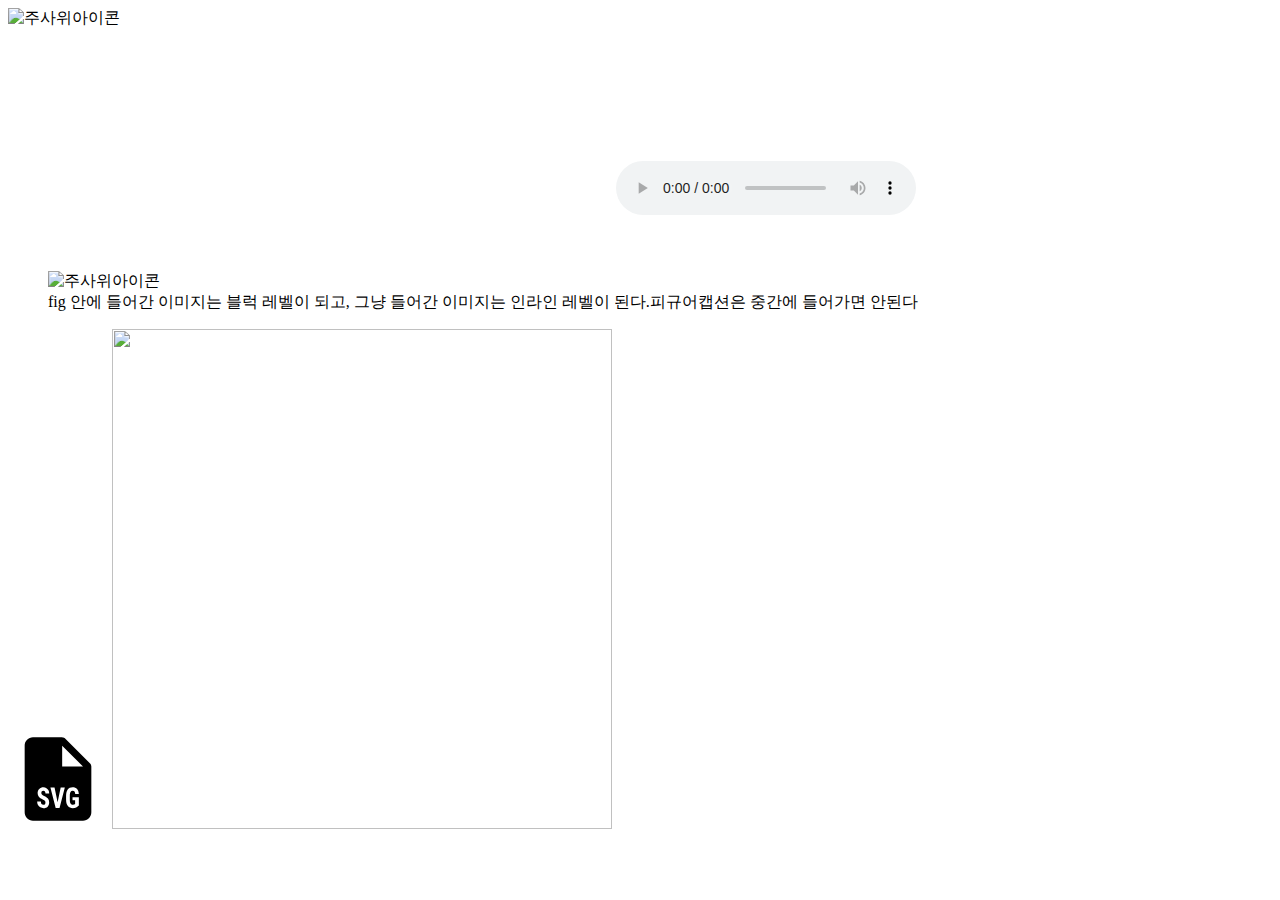
==== 프로그래머스 3주차/HTML3/chapter05.html @ 8f074472 "update" ====
<!DOCTYPE html>
<html lang="ko">
    <head>
        <title>멀티미디어 실습</title>
        <link rel="stylesheet" href="chapter05.css"
    </head>
    <body>
        <img src="../HTML세번째/file/dice.png" alt="주사위아이콘" />
        <br><br><br>
        <video src="../HTML세번째/file/꽃.mp4" autoplay>꽃동영상 자동재생</video>
        <video autoplay>
            <source src="../HTML세번째/file/꽃.mp4" type="video/mp4"/>
        </video>
        <audio controls src="../HTML세번째/file/Winner_Winner_Funky_Chicken_Dinner.mp3">
            오디오 컨트롤러를 보이기 위해선 controls를 꼭 써줘야 한다.
        </audio>
        <br><br><br>
        <!-- cmd 슬래쉬를 누르면 자동으로 주석처리되고 한번 더 똑같이 누르면 주석이 사라진다. -->
        <figure>
            <img src="../HTML세번째/file/dice.png" alt="주사위아이콘" />
            <figcaption>fig 안에 들어간 이미지는 블럭 레벨이 되고, 그냥 들어간 이미지는 인라인 레벨이 된다.피규어캡션은 중간에 들어가면 안된다</figcaption>
        </figure>

        <!-- svg는 벡터이미지.래터스이미지(일반이미지)와 다르게 코드로 이루어져 있기 때문에 스타일을 변경하거나 자바스크립트를 사용해 기능 추가 가능 -->

        <svg width="100" height="100" viewBox="0 0 24 24" fill="none" xmlns="http://www.w3.org/2000/svg">
            <path fill-rule="evenodd" clip-rule="evenodd" d="M19.937 8.68L19.9276 8.65196C19.9204 8.62974 19.9132 8.60787 19.904 8.586C19.855 8.48 19.794 8.379 19.708 8.293L13.708 2.293C13.622 2.207 13.521 2.146 13.415 2.097C13.3943 2.08736 13.3727 2.08056 13.3508 2.07367C13.3409 2.07056 13.331 2.06742 13.321 2.064C13.237 2.036 13.151 2.018 13.062 2.013C13.0519 2.01208 13.0424 2.00925 13.033 2.00647C13.0221 2.0032 13.0113 2 13 2H6C4.897 2 4 2.897 4 4V20C4 21.103 4.897 22 6 22H18C19.103 22 20 21.103 20 20V9C20 8.98867 19.9968 8.97792 19.9935 8.96697C19.9907 8.95762 19.9879 8.94813 19.987 8.938C19.982 8.85 19.965 8.764 19.937 8.68ZM13 4V9H18L13 4ZM8.98852 17.6564C8.98852 17.4581 8.94218 17.3088 8.8495 17.2086C8.75884 17.1061 8.59263 17.0002 8.35086 16.891C7.90964 16.7061 7.59232 16.49 7.39891 16.2426C7.2055 15.9931 7.10879 15.699 7.10879 15.3603C7.10879 14.9503 7.23975 14.6217 7.50166 14.3743C7.76559 14.1248 8.10003 14 8.50499 14C8.77496 14 9.01571 14.0635 9.22726 14.1905C9.4388 14.3153 9.60099 14.4924 9.71381 14.7219C9.82865 14.9514 9.88607 15.2121 9.88607 15.504H9.0006C9.0006 15.2767 8.95628 15.1041 8.86763 14.986C8.781 14.8656 8.65508 14.8055 8.48988 14.8055C8.33474 14.8055 8.21386 14.8567 8.12723 14.9592C8.0406 15.0595 7.99728 15.1954 7.99728 15.367C7.99728 15.5007 8.04563 15.6221 8.14234 15.7313C8.23905 15.8382 8.4103 15.9496 8.65609 16.0655C9.08522 16.2371 9.39649 16.4476 9.58991 16.6972C9.78533 16.9467 9.88305 17.2643 9.88305 17.6497C9.88305 18.0731 9.76116 18.404 9.51738 18.6424C9.2736 18.8808 8.94218 19 8.52312 19C8.23905 19 7.98016 18.9354 7.74645 18.8062C7.51274 18.6769 7.3294 18.492 7.19643 18.2513C7.06548 18.0107 7 17.7266 7 17.3991H7.89151C7.89151 17.6798 7.94087 17.8837 8.03959 18.0107C8.13831 18.1377 8.29949 18.2012 8.52312 18.2012C8.83338 18.2012 8.98852 18.0196 8.98852 17.6564ZM11.9048 17.5963L12.6452 14.0668H13.6364L12.3672 18.9332H11.4424L10.1822 14.0668H11.1674L11.9048 17.5963ZM16.3684 18.8463C16.6182 18.7415 16.8287 18.5867 17 18.3817V16.373H15.4859V17.115H16.1085V18.0074L16.0299 18.0675C15.9211 18.1455 15.7791 18.1845 15.6038 18.1845C15.3298 18.1845 15.1324 18.0842 15.0115 17.8837C14.8926 17.6809 14.8332 17.3578 14.8332 16.9144V16.0321C14.8372 15.6087 14.8936 15.3001 15.0024 15.1063C15.1112 14.9124 15.2855 14.8155 15.5252 14.8155C15.7227 14.8155 15.8677 14.8723 15.9604 14.986C16.0531 15.0974 16.1115 15.3079 16.1357 15.6176H17C16.9617 15.0606 16.8207 14.6517 16.5769 14.391C16.3351 14.1303 15.9755 14 15.498 14C14.9903 14 14.6035 14.1816 14.3376 14.5448C14.0736 14.9057 13.9417 15.4216 13.9417 16.0922V16.9679C13.9497 17.6297 14.0938 18.1344 14.3738 18.482C14.6539 18.8273 15.0467 19 15.5524 19C15.8486 19 16.1206 18.9488 16.3684 18.8463Z" fill="black"/>
        </svg>
        
        <!-- cmd d 를 누르면 드래그한 동일한걸 같이 편집할 수 있다 -->
        <!-- svg도 img랑 동일하게 쓸 수 있다 -->
        <img width="500" height="500" src="../HTML세번째/file/svg아이콘.svg"
    </body>
</html>
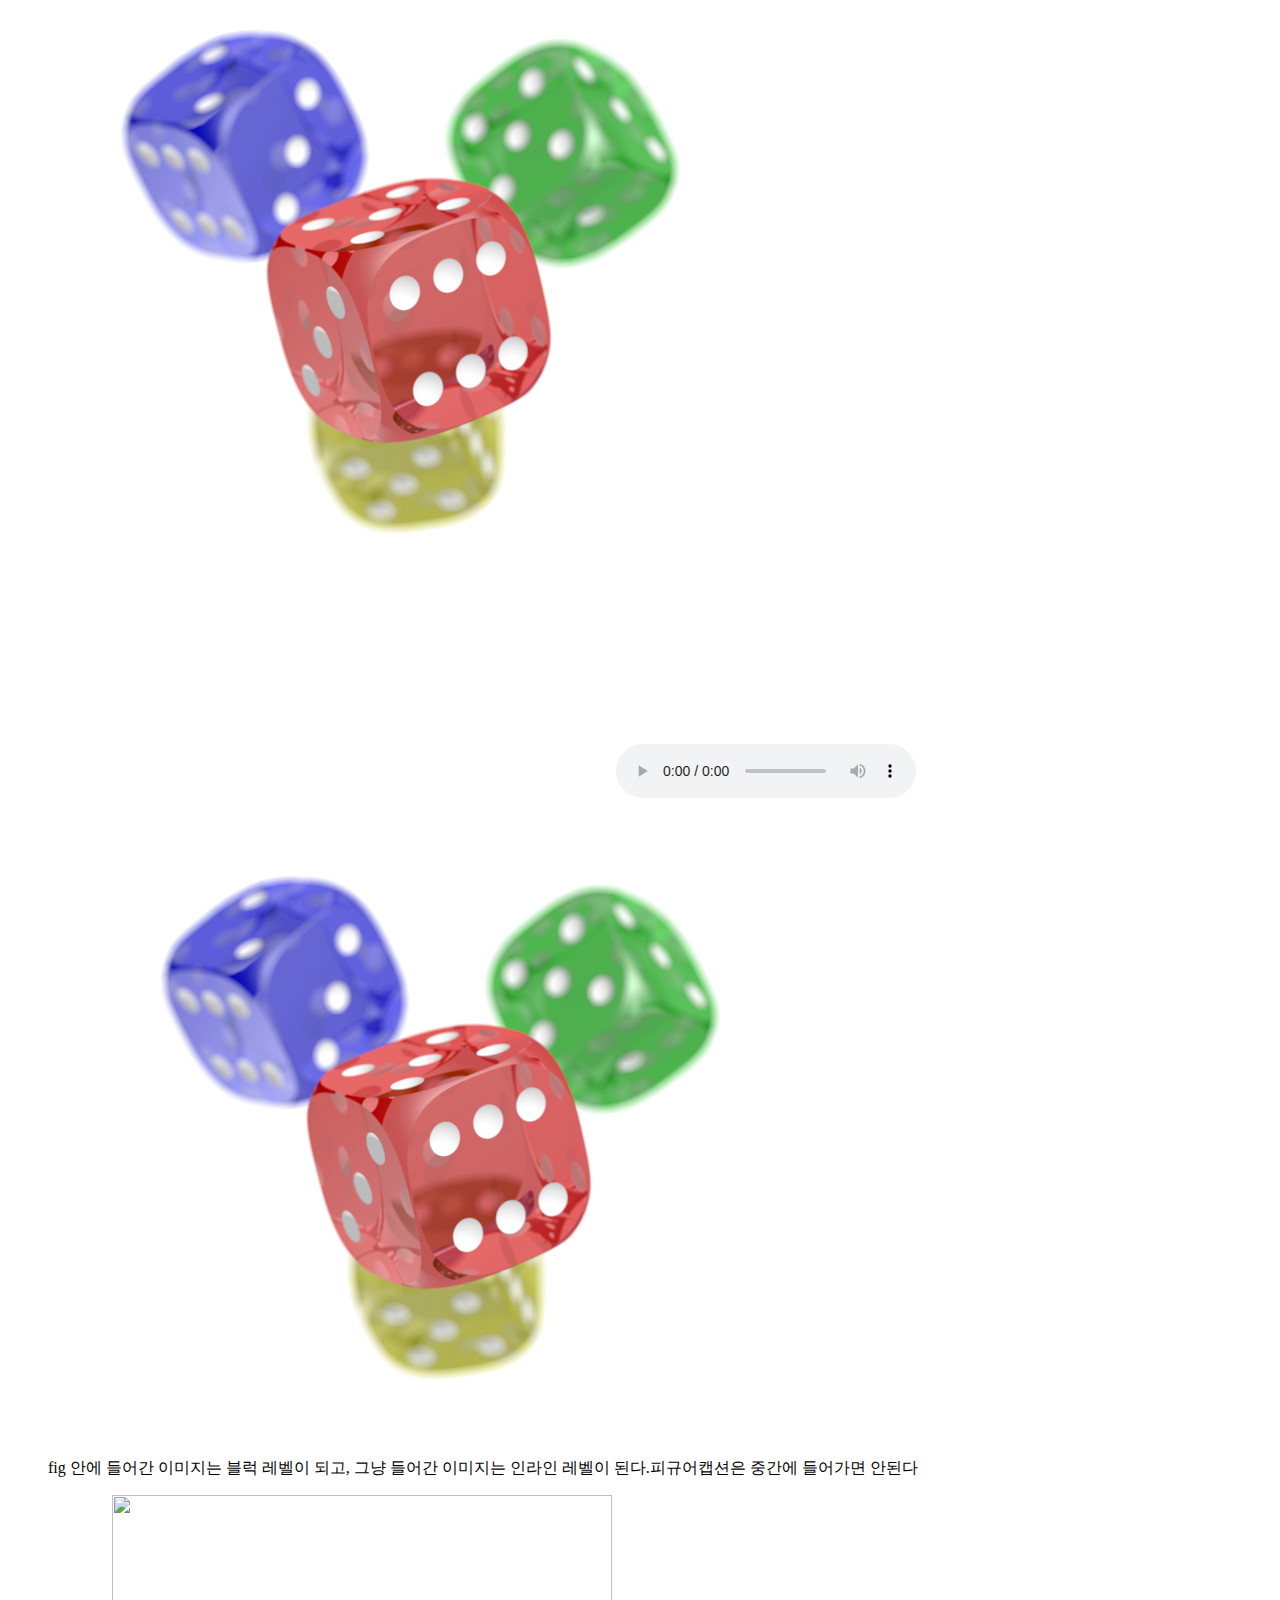
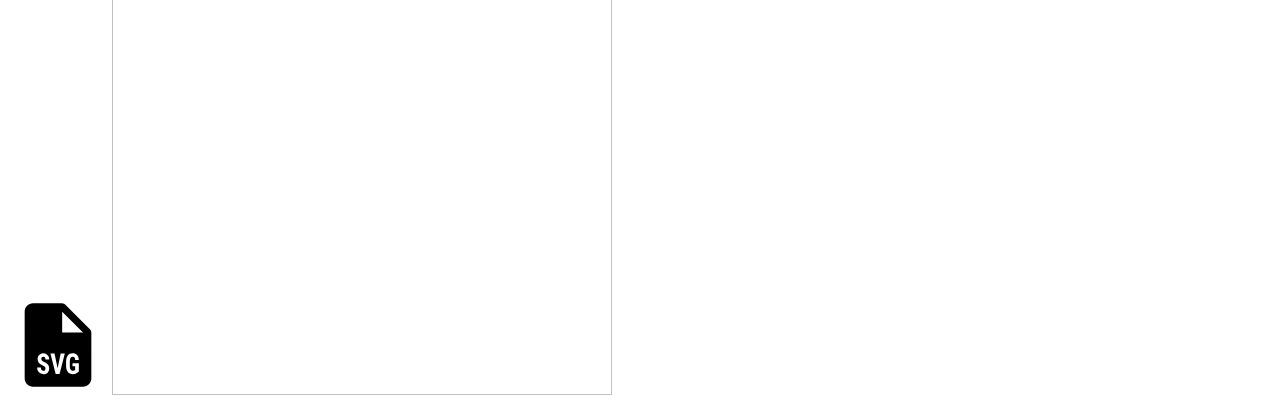
==== commit ad24349d: "4/2" ====
--- a/프로그래머스 3주차/HTML3/chapter05.html
+++ b/프로그래머스 3주차/HTML3/chapter05.html
@@ -5,19 +5,19 @@
         <link rel="stylesheet" href="chapter05.css"
     </head>
     <body>
-        <img src="../HTML세번째/file/dice.png" alt="주사위아이콘" />
+        <img src="../HTML3/file/dice.png" alt="주사위아이콘" />
         <br><br><br>
-        <video src="../HTML세번째/file/꽃.mp4" autoplay>꽃동영상 자동재생</video>
+        <video src="../HTML3/file/꽃.mp4" autoplay>꽃동영상 자동재생</video>
         <video autoplay>
-            <source src="../HTML세번째/file/꽃.mp4" type="video/mp4"/>
+            <source src="../HTML3/file/꽃.mp4" type="video/mp4"/>
         </video>
-        <audio controls src="../HTML세번째/file/Winner_Winner_Funky_Chicken_Dinner.mp3">
+        <audio controls src="../HTML3/file/Winner_Winner_Funky_Chicken_Dinner.mp3">
             오디오 컨트롤러를 보이기 위해선 controls를 꼭 써줘야 한다.
         </audio>
         <br><br><br>
         <!-- cmd 슬래쉬를 누르면 자동으로 주석처리되고 한번 더 똑같이 누르면 주석이 사라진다. -->
         <figure>
-            <img src="../HTML세번째/file/dice.png" alt="주사위아이콘" />
+            <img src="../HTML3/file/dice.png" alt="주사위아이콘" />
             <figcaption>fig 안에 들어간 이미지는 블럭 레벨이 되고, 그냥 들어간 이미지는 인라인 레벨이 된다.피규어캡션은 중간에 들어가면 안된다</figcaption>
         </figure>
 
@@ -29,6 +29,6 @@
         
         <!-- cmd d 를 누르면 드래그한 동일한걸 같이 편집할 수 있다 -->
         <!-- svg도 img랑 동일하게 쓸 수 있다 -->
-        <img width="500" height="500" src="../HTML세번째/file/svg아이콘.svg"
+        <img width="500" height="500" src="../HTML3/file/svg아이콘.svg"
     </body>
 </html>